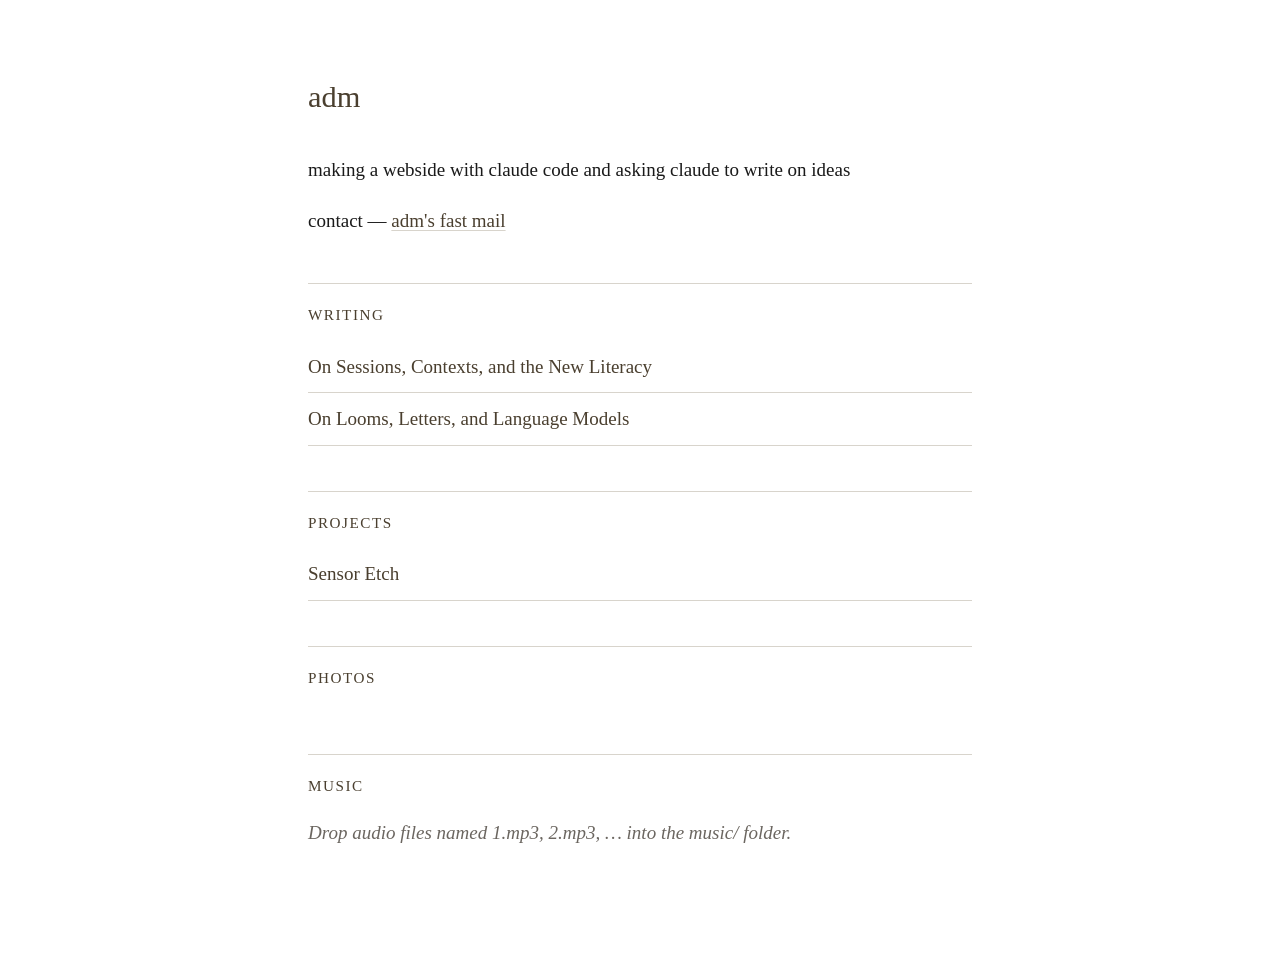
==== index.html @ 4acb8cd6 "update index" ====
<!DOCTYPE html>
<html lang="en">
<head>
<meta charset="UTF-8">
<meta name="viewport" content="width=device-width, initial-scale=1.0">
<title>adm</title>
<link rel="stylesheet" href="style.css">
</head>
<body>

<main class="wrap">

  <h1>adm</h1>

  <!-- Bio: edit these paragraphs. This is the only place "about" lives. -->
  <p>making a webside with claude code and asking claude to write on ideas</p>
  <p>contact &mdash; <a href="mailto:adm@fastmail.com">adm's fast mail</a></p>


  <!-- ============ ESSAYS ============
       To add: drop a new file in essays/ and add ONE <li> line below. -->
  <h2>Writing</h2>
  <ul>
    <li><a href="essays/sessions-contexts-new-literacy.html">On Sessions, Contexts, and the New Literacy</a></li>
    <li><a href="essays/looms-letters-language-models.html">On Looms, Letters, and Language Models</a></li>
  </ul>


  <!-- ============ PROJECTS ============
       To add: drop a new file in projects/ and add ONE <li> line below. -->
  <h2>Projects</h2>
  <ul>
    <li><a href="projects/sensor-etch.html">Sensor Etch</a></li>
  </ul>


  <!-- ============ PHOTOS ============
       To add: name a photo 1.jpg, 2.jpg, 3.jpg, ... and drop it in photos/.
       It loads automatically. No editing here. -->
  <h2>Photos</h2>
  <div id="photos" class="gallery"></div>


  <!-- ============ MUSIC ============
       To add: name an audio file 1.mp3, 2.mp3, ... and drop it in music/.
       It loads automatically. No editing here. -->
  <h2>Music</h2>
  <div id="music" class="music-list"></div>


  <!-- ============ SUPPORT (uncomment when ready) ============ -->
  <!--
  <h2>Support</h2>
  <ul>
    <li><a href="https://buymeacoffee.com/yourname">Buy me a coffee</a></li>
    <li><a href="https://patreon.com/yourname">Patreon</a></li>
  </ul>
  -->

</main>

<script src="script.js"></script>
</body>
</html>
---- style.css ----
/* style.css — one stylesheet for the whole site. */

:root {
  --ink: #1a1a1a;
  --paper: #ffffff;
  --rule: #d8d4cc;
  --muted: #6b6660;
  --accent: #4a3f2f;
}

* { box-sizing: border-box; }
html { scroll-behavior: smooth; }

body {
  margin: 0;
  background: var(--paper);
  color: var(--ink);
  font-family: 'Iowan Old Style', 'Palatino Linotype', Palatino, Georgia, serif;
  font-size: 19px;
  line-height: 1.7;
}

.wrap {
  max-width: 720px;
  margin: 0 auto;
  padding: 8vh 28px 12vh;
}

@media (max-width: 600px) {
  body { font-size: 17.5px; }
  .wrap { padding: 5vh 22px 10vh; }
}

h1 {
  font-size: 1.9rem;
  font-weight: 500;
  color: var(--accent);
  margin: 0 0 1em;
}

h2 {
  font-size: 0.95rem;
  font-weight: 500;
  letter-spacing: 0.1em;
  text-transform: uppercase;
  color: var(--accent);
  margin: 5vh 0 1.5vh;
  padding-top: 2vh;
  border-top: 1px solid var(--rule);
}

p { margin: 0 0 1em; }

a {
  color: var(--accent);
  text-decoration: underline;
  text-decoration-color: var(--rule);
  text-underline-offset: 3px;
}
a:hover { text-decoration-color: var(--accent); }

ul {
  list-style: none;
  padding: 0;
  margin: 0 0 2vh;
}
ul li {
  padding: 0.5em 0;
  border-bottom: 1px solid var(--rule);
}
ul li a { text-decoration: none; }
ul li a:hover { color: var(--ink); }

/* Back link on subpages */
.back {
  display: inline-block;
  margin-bottom: 4vh;
  font-size: 0.9rem;
  color: var(--muted);
  text-decoration: none;
}
.back:hover { color: var(--accent); }

/* Photo gallery — auto-loaded by script.js */
.gallery {
  display: grid;
  grid-template-columns: repeat(auto-fill, minmax(220px, 1fr));
  gap: 12px;
  margin: 2vh 0;
}
.gallery img {
  width: 100%;
  height: 220px;
  object-fit: cover;
  background: #f4f1ec;
  border: 1px solid var(--rule);
  display: block;
  cursor: pointer;
  transition: opacity 0.4s ease;
}
.gallery img:hover { opacity: 0.85; }
.gallery .empty {
  grid-column: 1/-1;
  color: var(--muted);
  font-style: italic;
  padding: 2em 0;
  text-align: center;
}

/* Lightbox for photos */
.lightbox {
  position: fixed;
  inset: 0;
  background: rgba(0,0,0,0.92);
  display: none;
  align-items: center;
  justify-content: center;
  z-index: 100;
  cursor: zoom-out;
}
.lightbox.open { display: flex; }
.lightbox img { max-width: 92vw; max-height: 92vh; }

/* Music list — auto-loaded */
.music-list { margin: 2vh 0; }
.music-list audio {
  display: block;
  width: 100%;
  margin: 0.6em 0;
}
.music-list .empty {
  color: var(--muted);
  font-style: italic;
}

/* ===========================================================
   ESSAY-PAGE STYLES (only used inside essays/*.html)
   =========================================================== */

body.essay { line-height: 1.72; }

.essay .title {
  margin-bottom: 5vh;
  border-bottom: 1px solid var(--rule);
  padding-bottom: 3vh;
}
.essay .title h1 { font-size: 2.05rem; margin: 0 0 0.4em; }
.essay .title .subtitle {
  font-style: italic;
  color: var(--muted);
  margin: 0;
}

.essay section { margin-bottom: 4.5vh; }
.essay section h2 {
  border-top: none;
  padding-top: 0;
  margin-top: 3.5vh;
}
.essay p { margin-bottom: 1.3em; }
.essay p + p { text-indent: 1.6em; margin-top: -0.4em; }

.essay .lead { font-size: 1.05em; }
.essay .lead::first-letter {
  font-size: 3.4em;
  float: left;
  line-height: 0.85;
  padding: 0.05em 0.08em 0 0;
  font-weight: 500;
  color: var(--accent);
}

.essay .pullquote {
  margin: 6vh auto 7vh;
  padding: 0 1.2em;
  font-style: italic;
  font-size: 1.55rem;
  line-height: 1.45;
  color: var(--accent);
  text-align: center;
}
.essay .pullquote::before,
.essay .pullquote::after {
  content: '';
  display: block;
  width: 60px;
  height: 1px;
  background: var(--rule);
  margin: 18px auto;
}
@media (max-width: 600px) { .essay .pullquote { font-size: 1.25rem; } }

.essay figure { margin: 3vh 0; text-align: center; }
.essay figure img {
  width: 100%;
  height: auto;
  background: #f4f1ec;
  border: 1px solid var(--rule);
}
.essay figcaption {
  margin-top: 0.8em;
  font-size: 0.82rem;
  color: var(--muted);
  font-style: italic;
}
.essay figcaption .yr {
  font-style: normal;
  letter-spacing: 0.08em;
  color: var(--accent);
  font-size: 0.78rem;
  margin-right: 0.5em;
  padding-right: 0.6em;
  border-right: 1px solid var(--rule);
}

/* Reading progress bar (essay pages) */
.progress {
  position: fixed; top: 0; left: 0;
  height: 2px; width: 0%;
  background: var(--accent);
  transition: width 0.1s linear;
  z-index: 9;
}

/* Ambient music toggle (essay pages) */
.music-toggle {
  position: fixed; top: 22px; right: 22px;
  background: rgba(255,255,255,0.92);
  border: 1px solid var(--rule);
  border-radius: 999px;
  padding: 8px 14px 8px 12px;
  font-family: inherit;
  font-size: 0.78rem;
  color: var(--muted);
  cursor: pointer;
  display: flex;
  align-items: center;
  gap: 8px;
  z-index: 10;
}
.music-toggle:hover { color: var(--ink); border-color: var(--accent); }
.music-toggle .dot {
  width: 8px; height: 8px; border-radius: 50%;
  background: var(--muted);
}
.music-toggle.on .dot {
  background: var(--accent);
  animation: pulse 3.2s ease-in-out infinite;
}
@keyframes pulse {
  0%,100% { box-shadow: 0 0 0 0 rgba(74,63,47,0.35); }
  50%     { box-shadow: 0 0 0 8px rgba(74,63,47,0); }
}
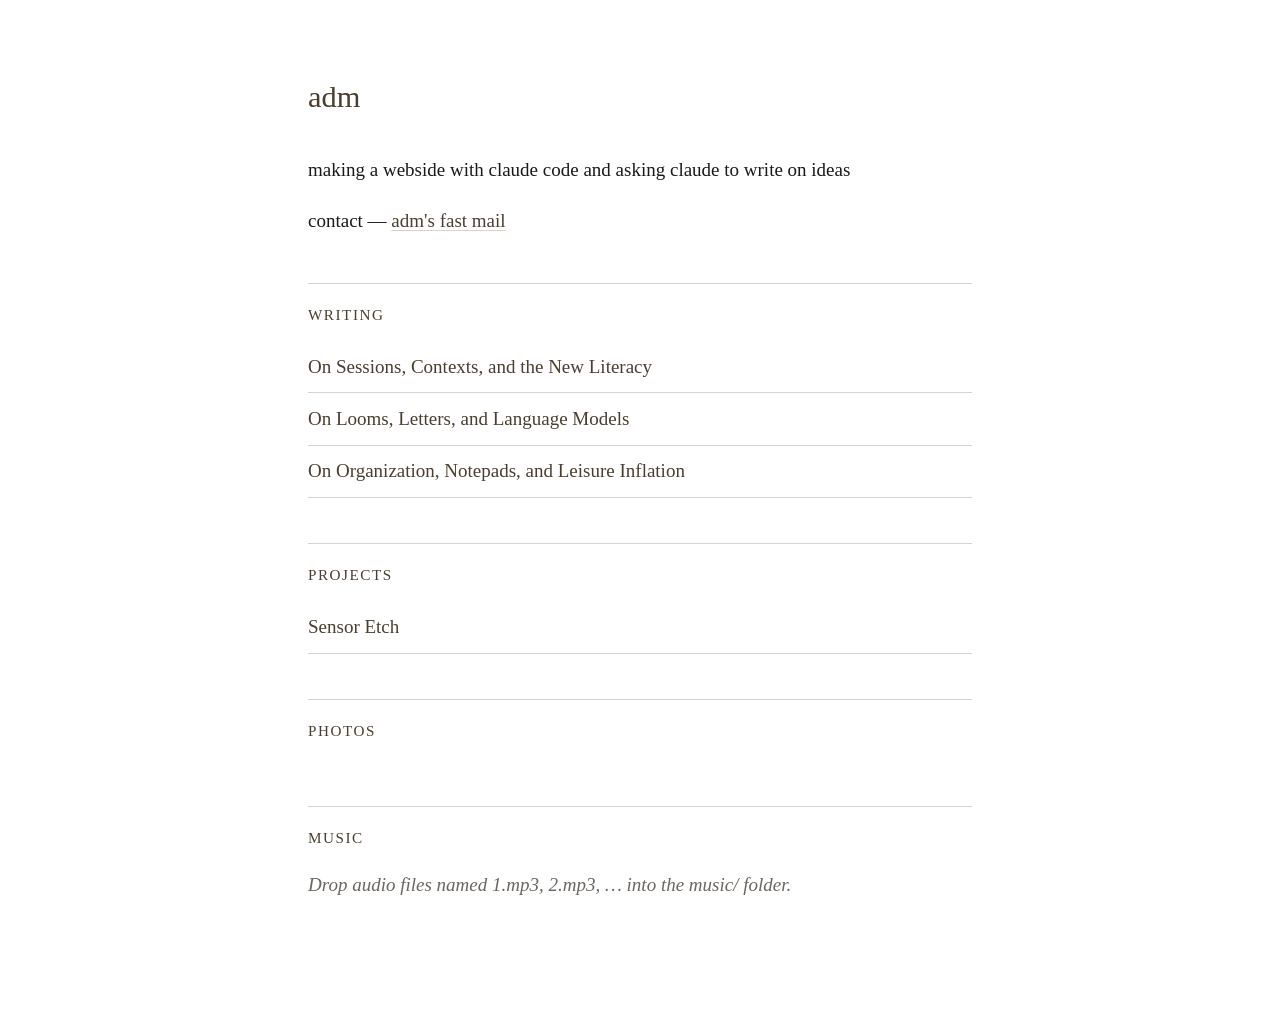
==== commit cd73d96a: "Add link to 'On Organization, Notepads, and Leisure Inflation'" ====
--- a/index.html
+++ b/index.html
@@ -23,6 +23,7 @@
   <ul>
     <li><a href="essays/sessions-contexts-new-literacy.html">On Sessions, Contexts, and the New Literacy</a></li>
     <li><a href="essays/looms-letters-language-models.html">On Looms, Letters, and Language Models</a></li>
+    <li><a href="essays/organize-leisure-inflation.html.html">On Organization, Notepads, and Leisure Inflation</a></li>
   </ul>
 
 
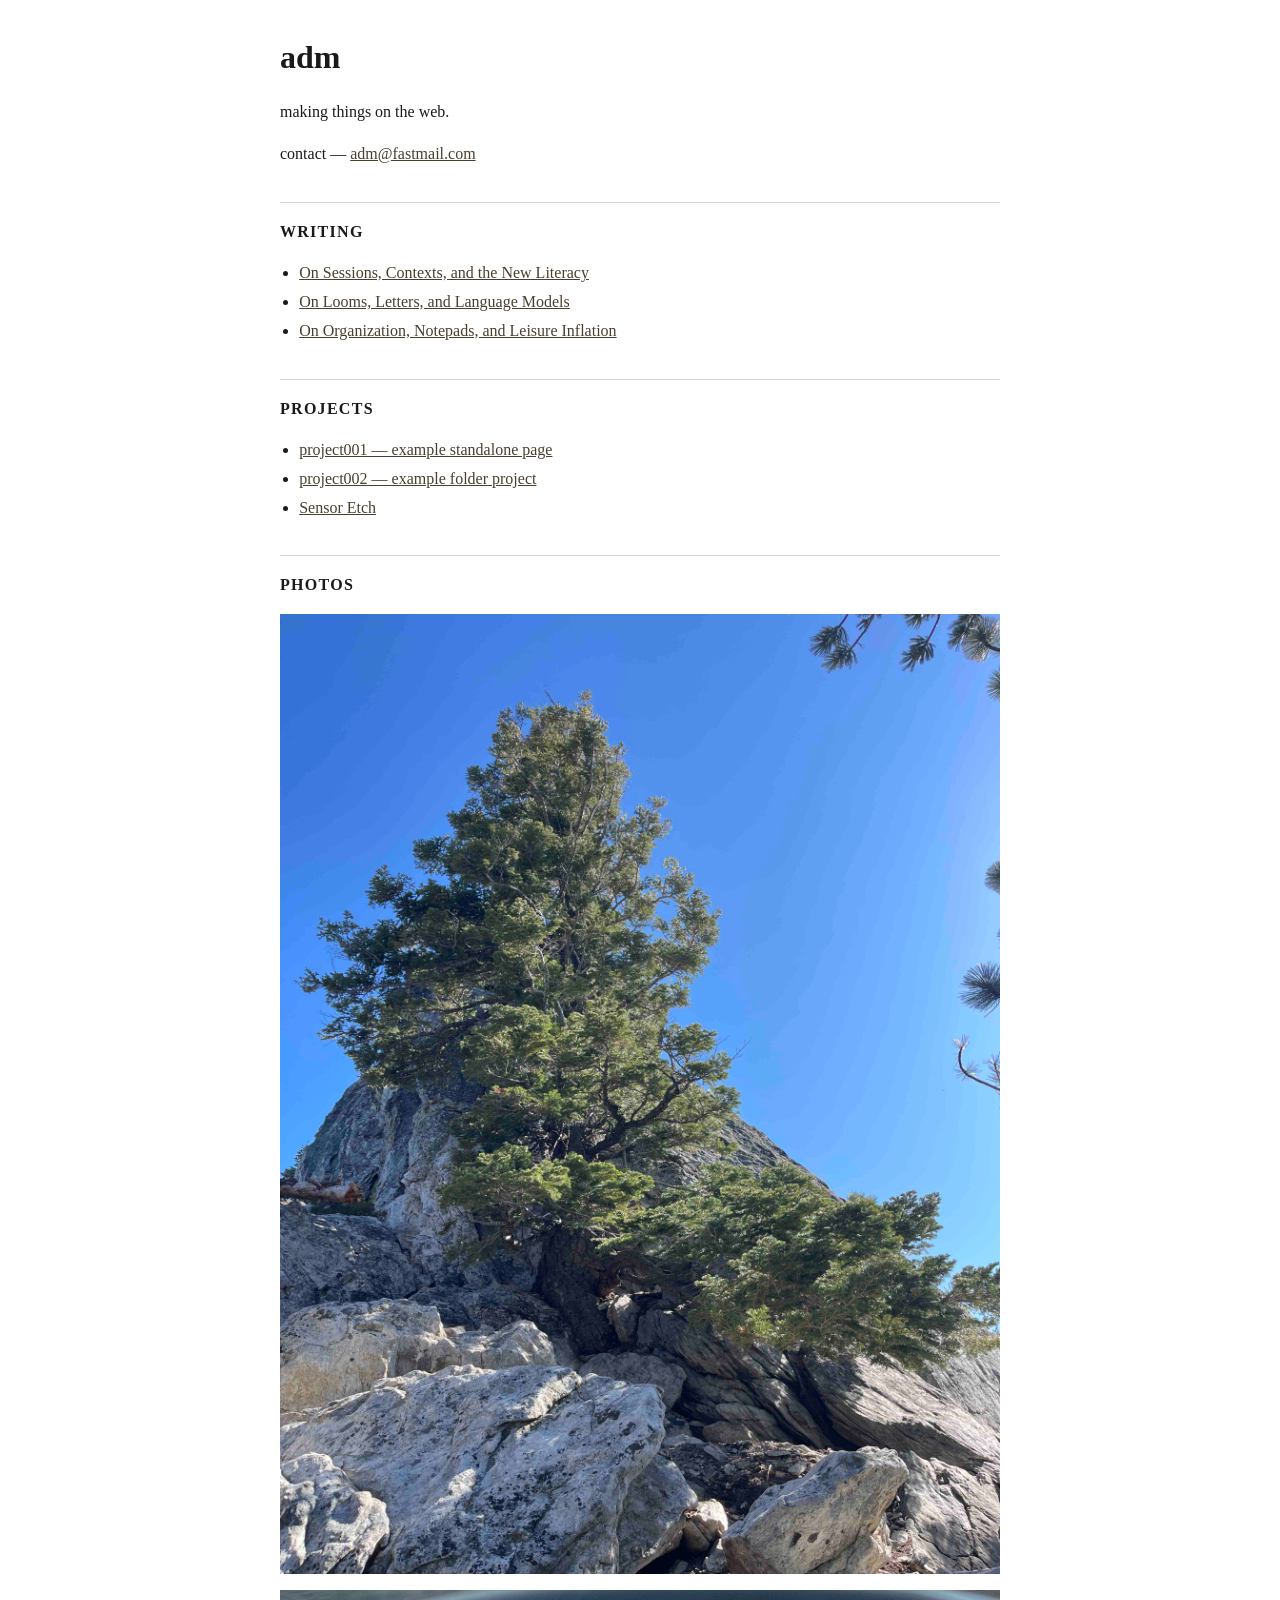
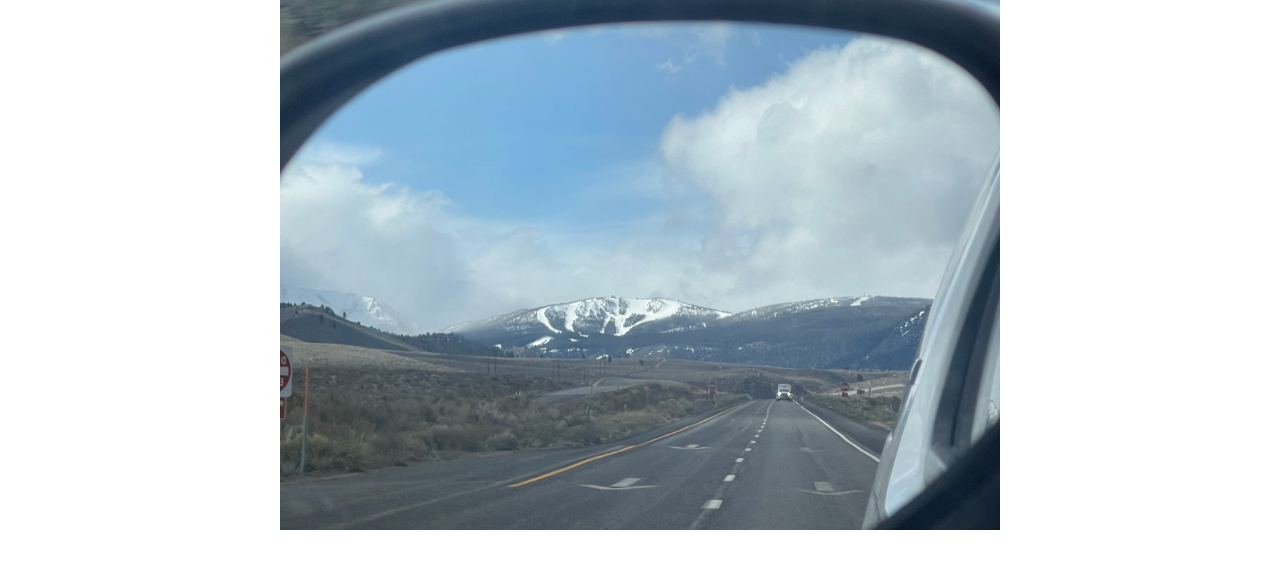
==== commit f65cc5e4: "simplify index to a bare-bones static page Replace the auto-loading homepage with a single self-cont" ====
--- a/index.html
+++ b/index.html
@@ -4,62 +4,57 @@
 <meta charset="UTF-8">
 <meta name="viewport" content="width=device-width, initial-scale=1.0">
 <title>adm</title>
-<link rel="stylesheet" href="style.css">
+<style>
+  body { max-width: 720px; margin: 2em auto; padding: 0 1em;
+         font-family: 'Iowan Old Style', Palatino, Georgia, serif;
+         line-height: 1.6; color: #1a1a1a; background: #fff; }
+  h1 { margin: 0 0 0.2em; }
+  h2 { margin-top: 2.2em; padding-top: 1em;
+       border-top: 1px solid #d8d4cc;
+       font-size: 1rem; letter-spacing: 0.08em; text-transform: uppercase; }
+  ul { padding-left: 1.2em; }
+  li { margin: 0.2em 0; }
+  img { max-width: 100%; height: auto; display: block; margin: 1em 0; }
+  a { color: #4a3f2f; }
+</style>
 </head>
 <body>
 
-<main class="wrap">
+<h1>adm</h1>
 
-  <h1>adm</h1>
-
-  <!-- Bio: edit these paragraphs. This is the only place "about" lives. -->
-  <p>making a webside with claude code and asking claude to write on ideas</p>
-  <p>contact &mdash; <a href="mailto:adm@fastmail.com">adm's fast mail</a></p>
+<p>making things on the web.</p>
+<p>contact &mdash; <a href="mailto:adm@fastmail.com">adm@fastmail.com</a></p>
 
 
-  <!-- ============ ESSAYS ============
-       To add: drop a new file in essays/ and add ONE <li> line below. -->
-  <h2>Writing</h2>
-  <ul>
-    <li><a href="essays/sessions-contexts-new-literacy.html">On Sessions, Contexts, and the New Literacy</a></li>
-    <li><a href="essays/looms-letters-language-models.html">On Looms, Letters, and Language Models</a></li>
-    <li><a href="essays/organize-leisure-inflation.html.html">On Organization, Notepads, and Leisure Inflation</a></li>
-  </ul>
+<!-- ============ WRITING ============
+     To add: drop a new .html file in essays/ and add one <li> below. -->
+<h2>Writing</h2>
+<ul>
+  <li><a href="essays/sessions-contexts-new-literacy.html">On Sessions, Contexts, and the New Literacy</a></li>
+  <li><a href="essays/looms-letters-language-models.html">On Looms, Letters, and Language Models</a></li>
+  <li><a href="essays/organize-leisure-inflation.html">On Organization, Notepads, and Leisure Inflation</a></li>
+</ul>
 
 
-  <!-- ============ PROJECTS ============
-       To add: drop a new file in projects/ and add ONE <li> line below. -->
-  <h2>Projects</h2>
-  <ul>
-    <li><a href="projects/sensor-etch.html">Sensor Etch</a></li>
-  </ul>
+<!-- ============ PROJECTS ============
+     Projects live in projects/ and are named project001 through project999.
+     Two patterns work:
+       projects/project001.html         (standalone file)
+       projects/project002/index.html   (folder, for projects with assets)
+     Drop one in, then add one <li> below to link it. -->
+<h2>Projects</h2>
+<ul>
+  <li><a href="projects/project001.html">project001 &mdash; example standalone page</a></li>
+  <li><a href="projects/project002/">project002 &mdash; example folder project</a></li>
+  <li><a href="projects/sensor-etch.html">Sensor Etch</a></li>
+</ul>
 
 
-  <!-- ============ PHOTOS ============
-       To add: name a photo 1.jpg, 2.jpg, 3.jpg, ... and drop it in photos/.
-       It loads automatically. No editing here. -->
-  <h2>Photos</h2>
-  <div id="photos" class="gallery"></div>
+<!-- ============ PHOTOS ============
+     To add: drop the file in photos/ and add one <img> below. -->
+<h2>Photos</h2>
+<img src="photos/1.jpeg" alt="">
+<img src="photos/2.jpg" alt="">
 
-
-  <!-- ============ MUSIC ============
-       To add: name an audio file 1.mp3, 2.mp3, ... and drop it in music/.
-       It loads automatically. No editing here. -->
-  <h2>Music</h2>
-  <div id="music" class="music-list"></div>
-
-
-  <!-- ============ SUPPORT (uncomment when ready) ============ -->
-  <!--
-  <h2>Support</h2>
-  <ul>
-    <li><a href="https://buymeacoffee.com/yourname">Buy me a coffee</a></li>
-    <li><a href="https://patreon.com/yourname">Patreon</a></li>
-  </ul>
-  -->
-
-</main>
-
-<script src="script.js"></script>
 </body>
 </html>
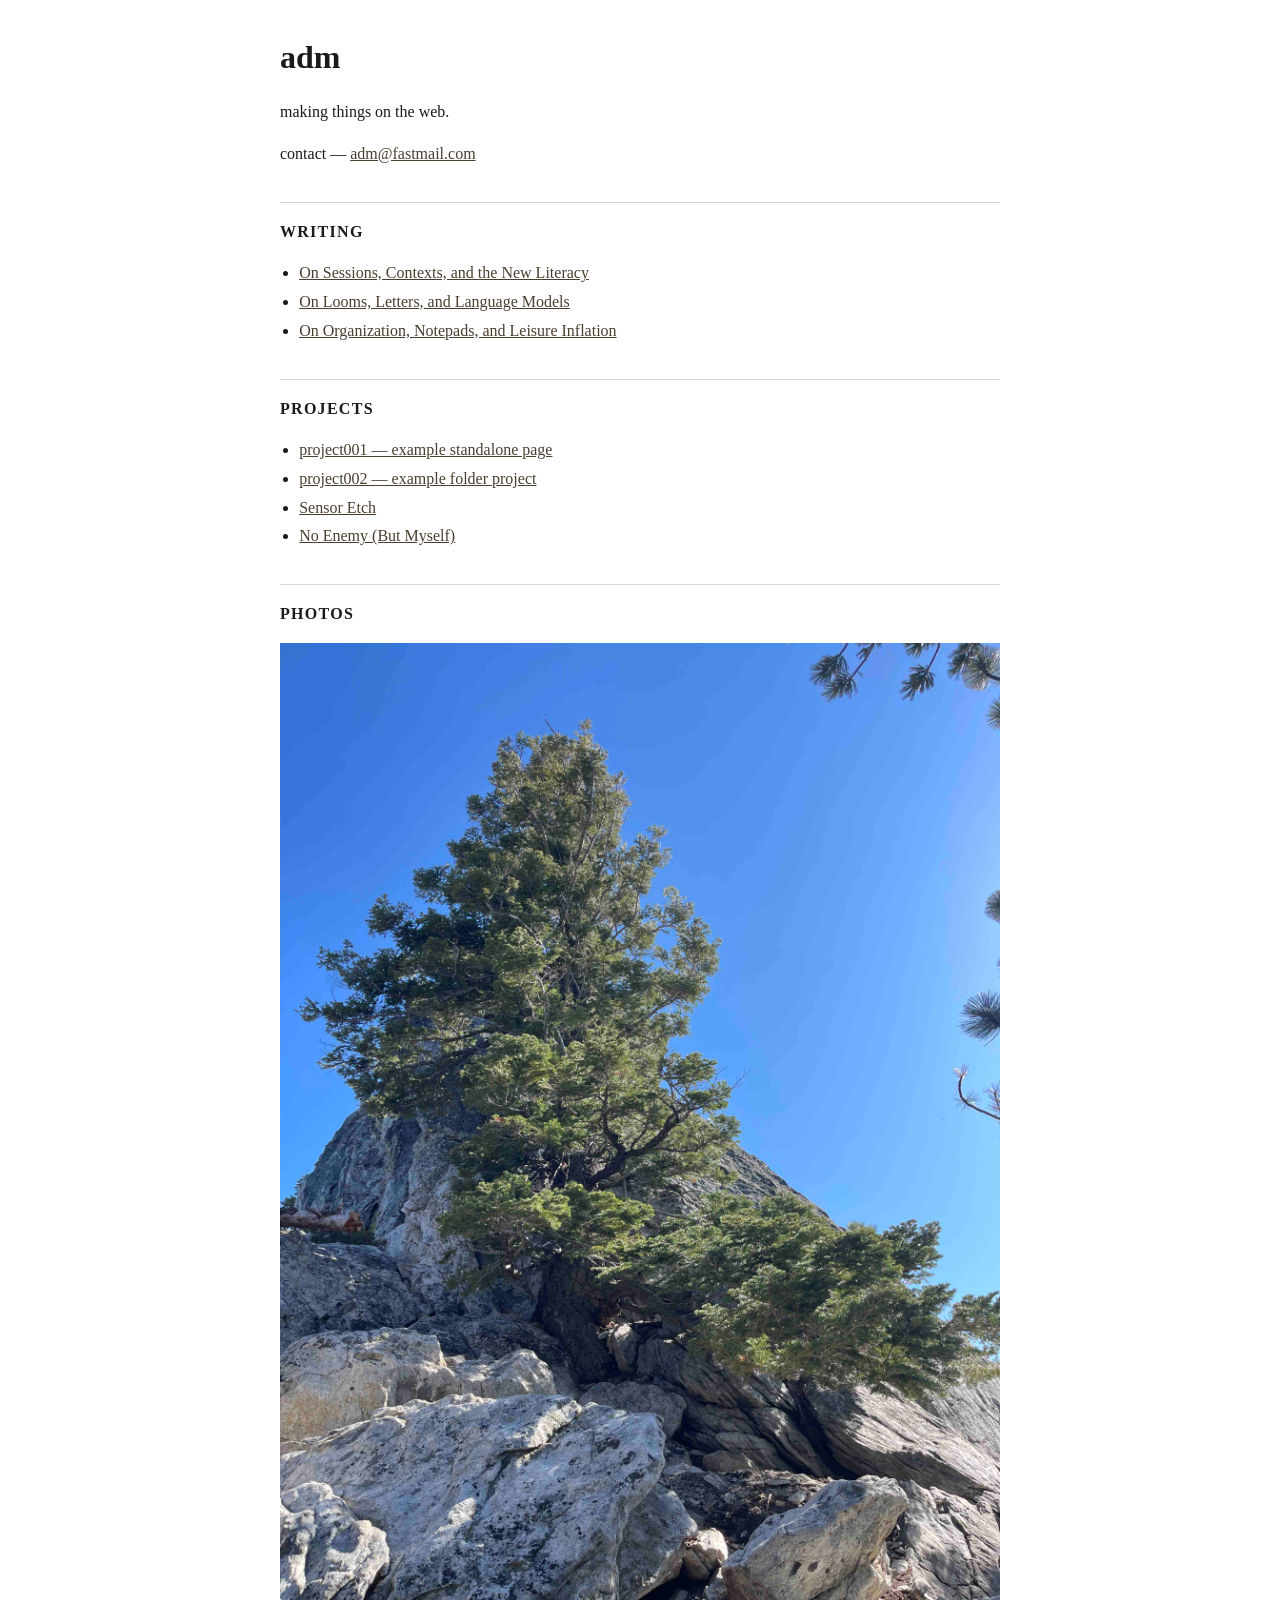
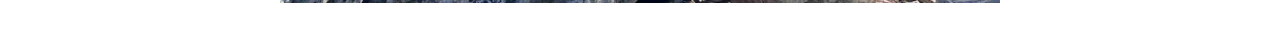
==== commit b6000c0b: "add llm rewrite project" ====
--- a/index.html
+++ b/index.html
@@ -47,6 +47,7 @@
   <li><a href="projects/project001.html">project001 &mdash; example standalone page</a></li>
   <li><a href="projects/project002/">project002 &mdash; example folder project</a></li>
   <li><a href="projects/sensor-etch.html">Sensor Etch</a></li>
+  <li><a href="projects/project017/index.html">No Enemy (But Myself)</a></li>
 </ul>
 
 
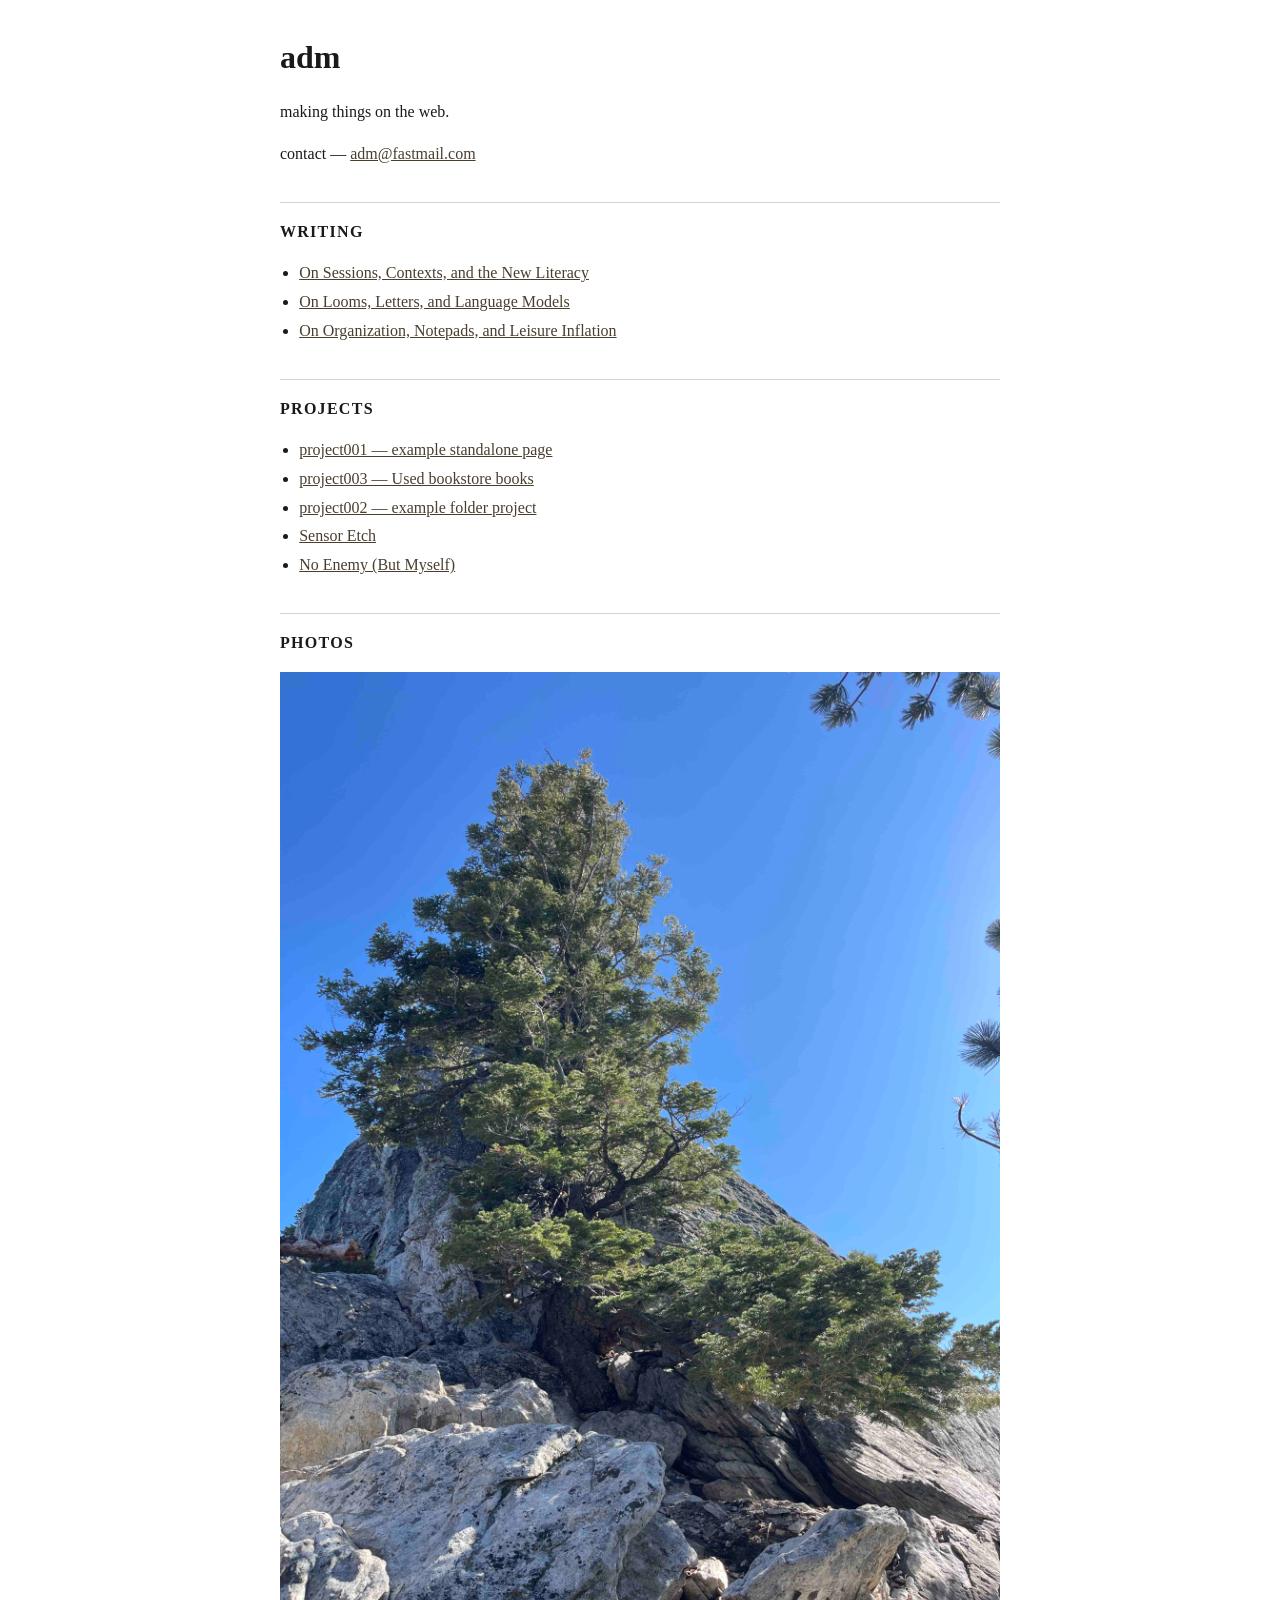
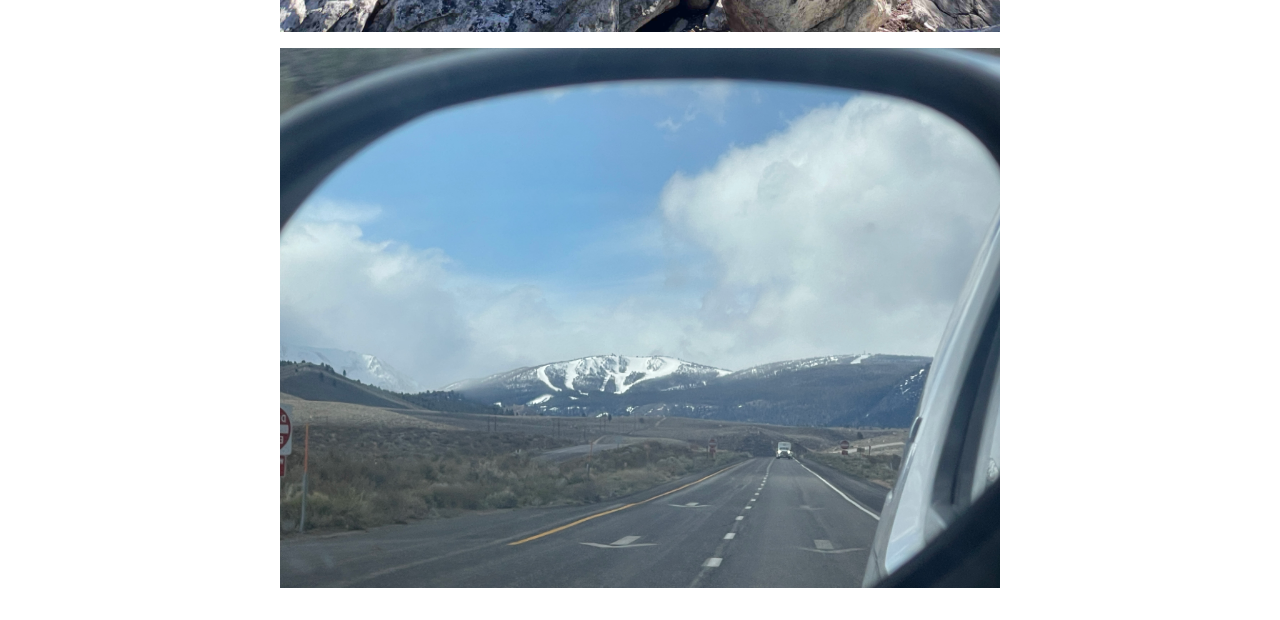
==== commit 85bc63e0: "test external url" ====
--- a/index.html
+++ b/index.html
@@ -45,6 +45,7 @@
 <h2>Projects</h2>
 <ul>
   <li><a href="projects/project001.html">project001 &mdash; example standalone page</a></li>
+  <li><a href="openbookmap.org">project003 &mdash; Used bookstore books</a></li>
   <li><a href="projects/project002/">project002 &mdash; example folder project</a></li>
   <li><a href="projects/sensor-etch.html">Sensor Etch</a></li>
   <li><a href="projects/project017/index.html">No Enemy (But Myself)</a></li>
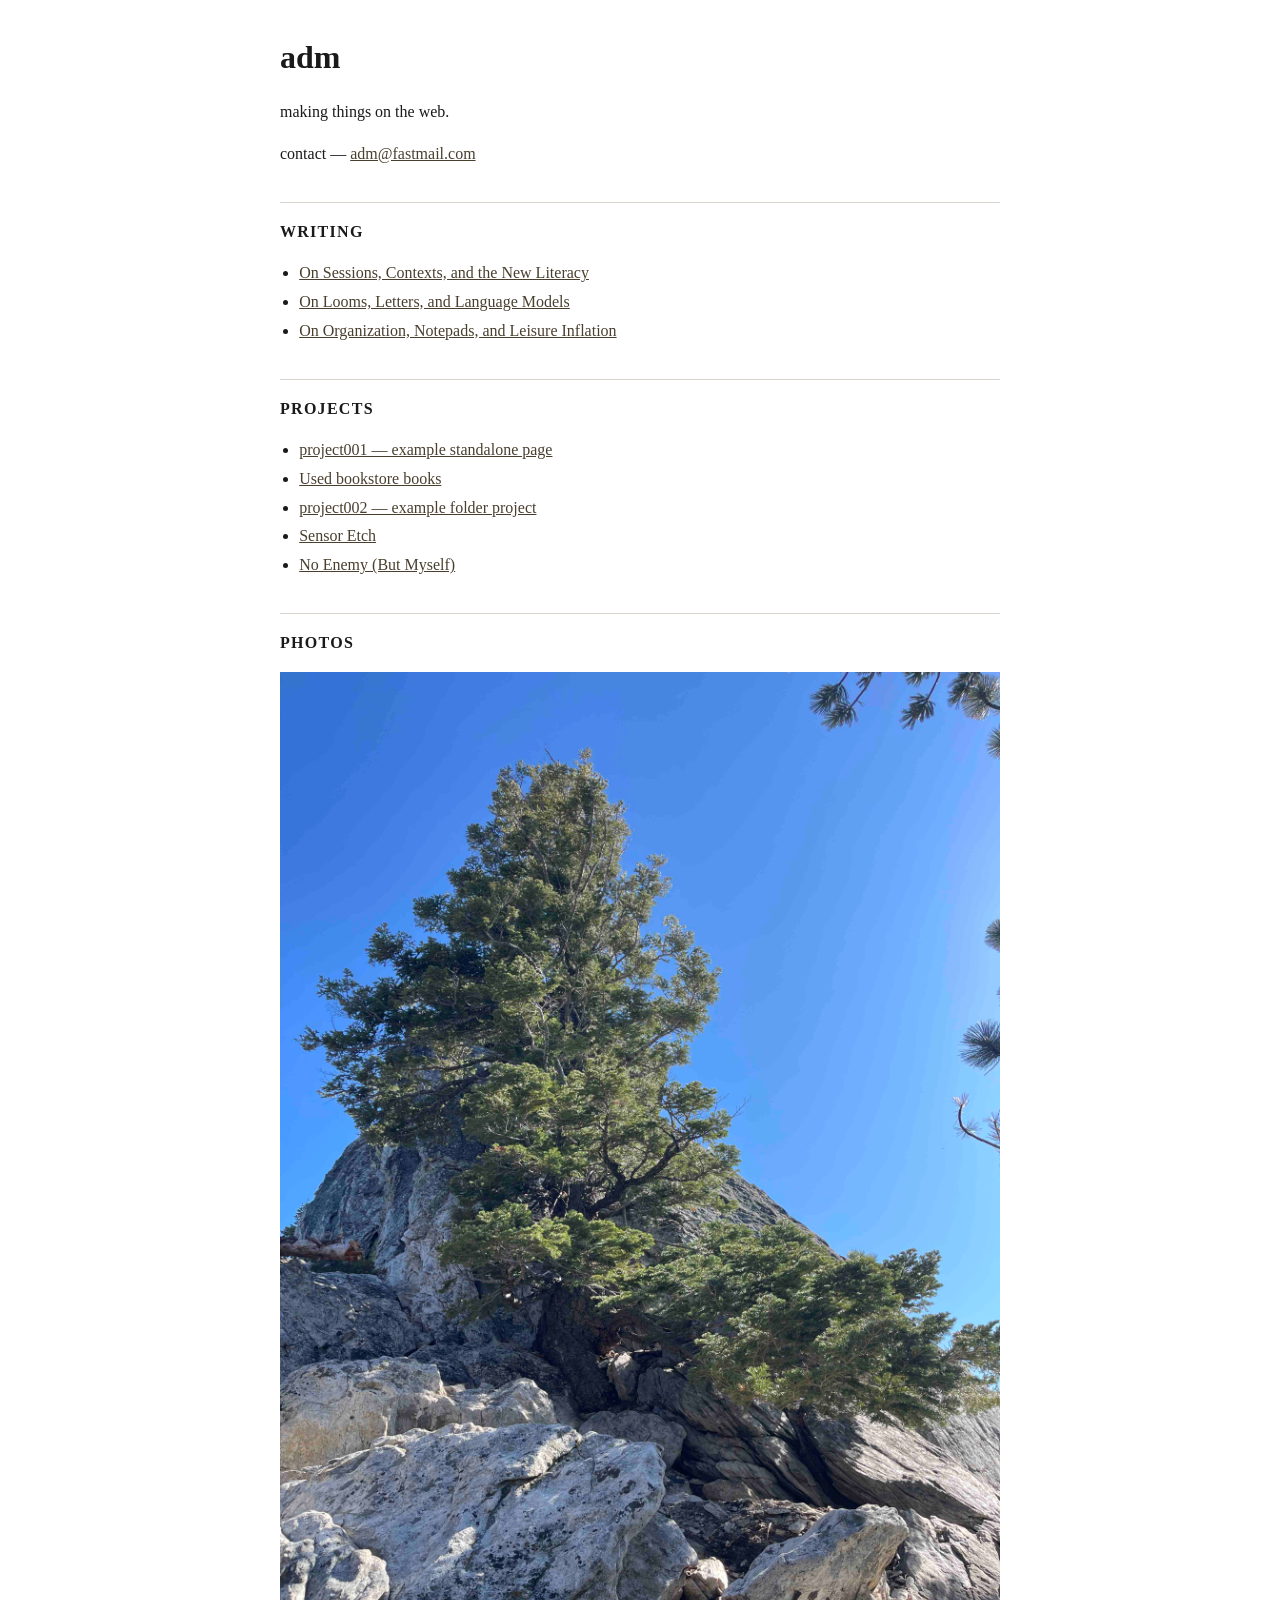
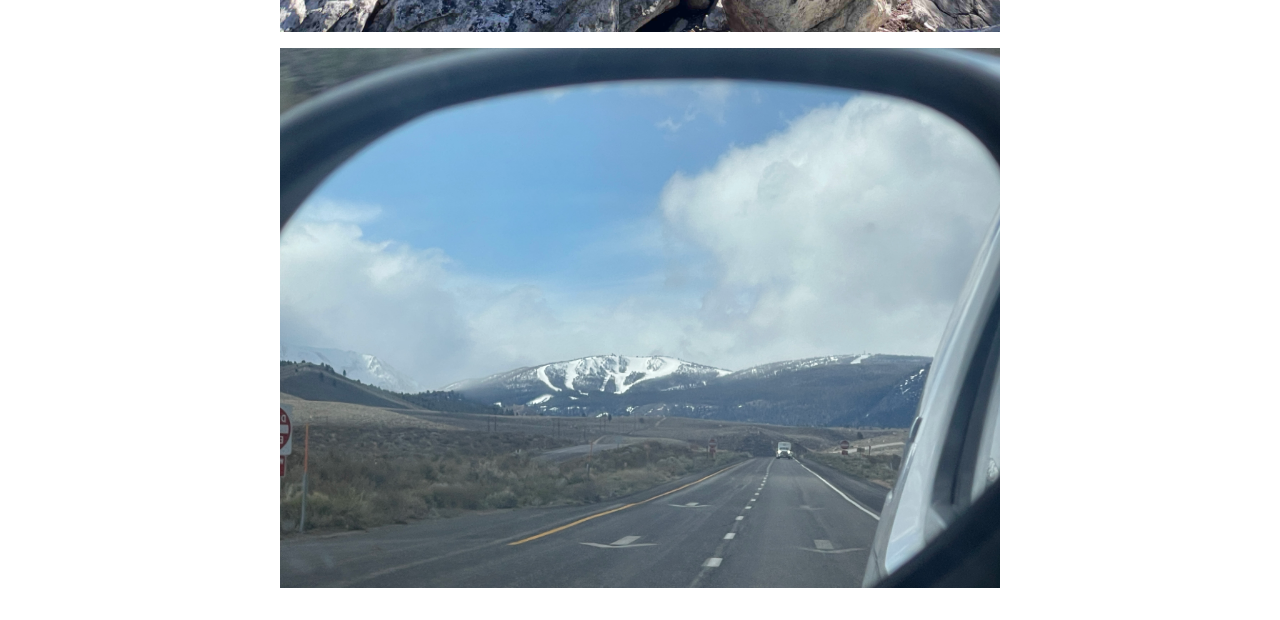
==== commit 6b247420: "Update link for project003 to use HTTPS" ====
--- a/index.html
+++ b/index.html
@@ -45,7 +45,7 @@
 <h2>Projects</h2>
 <ul>
   <li><a href="projects/project001.html">project001 &mdash; example standalone page</a></li>
-  <li><a href="openbookmap.org">project003 &mdash; Used bookstore books</a></li>
+  <li><a href="https://openbookmap.org/" target="_blank" rel="noopener noreferrer"> Used bookstore books</a></li>
   <li><a href="projects/project002/">project002 &mdash; example folder project</a></li>
   <li><a href="projects/sensor-etch.html">Sensor Etch</a></li>
   <li><a href="projects/project017/index.html">No Enemy (But Myself)</a></li>
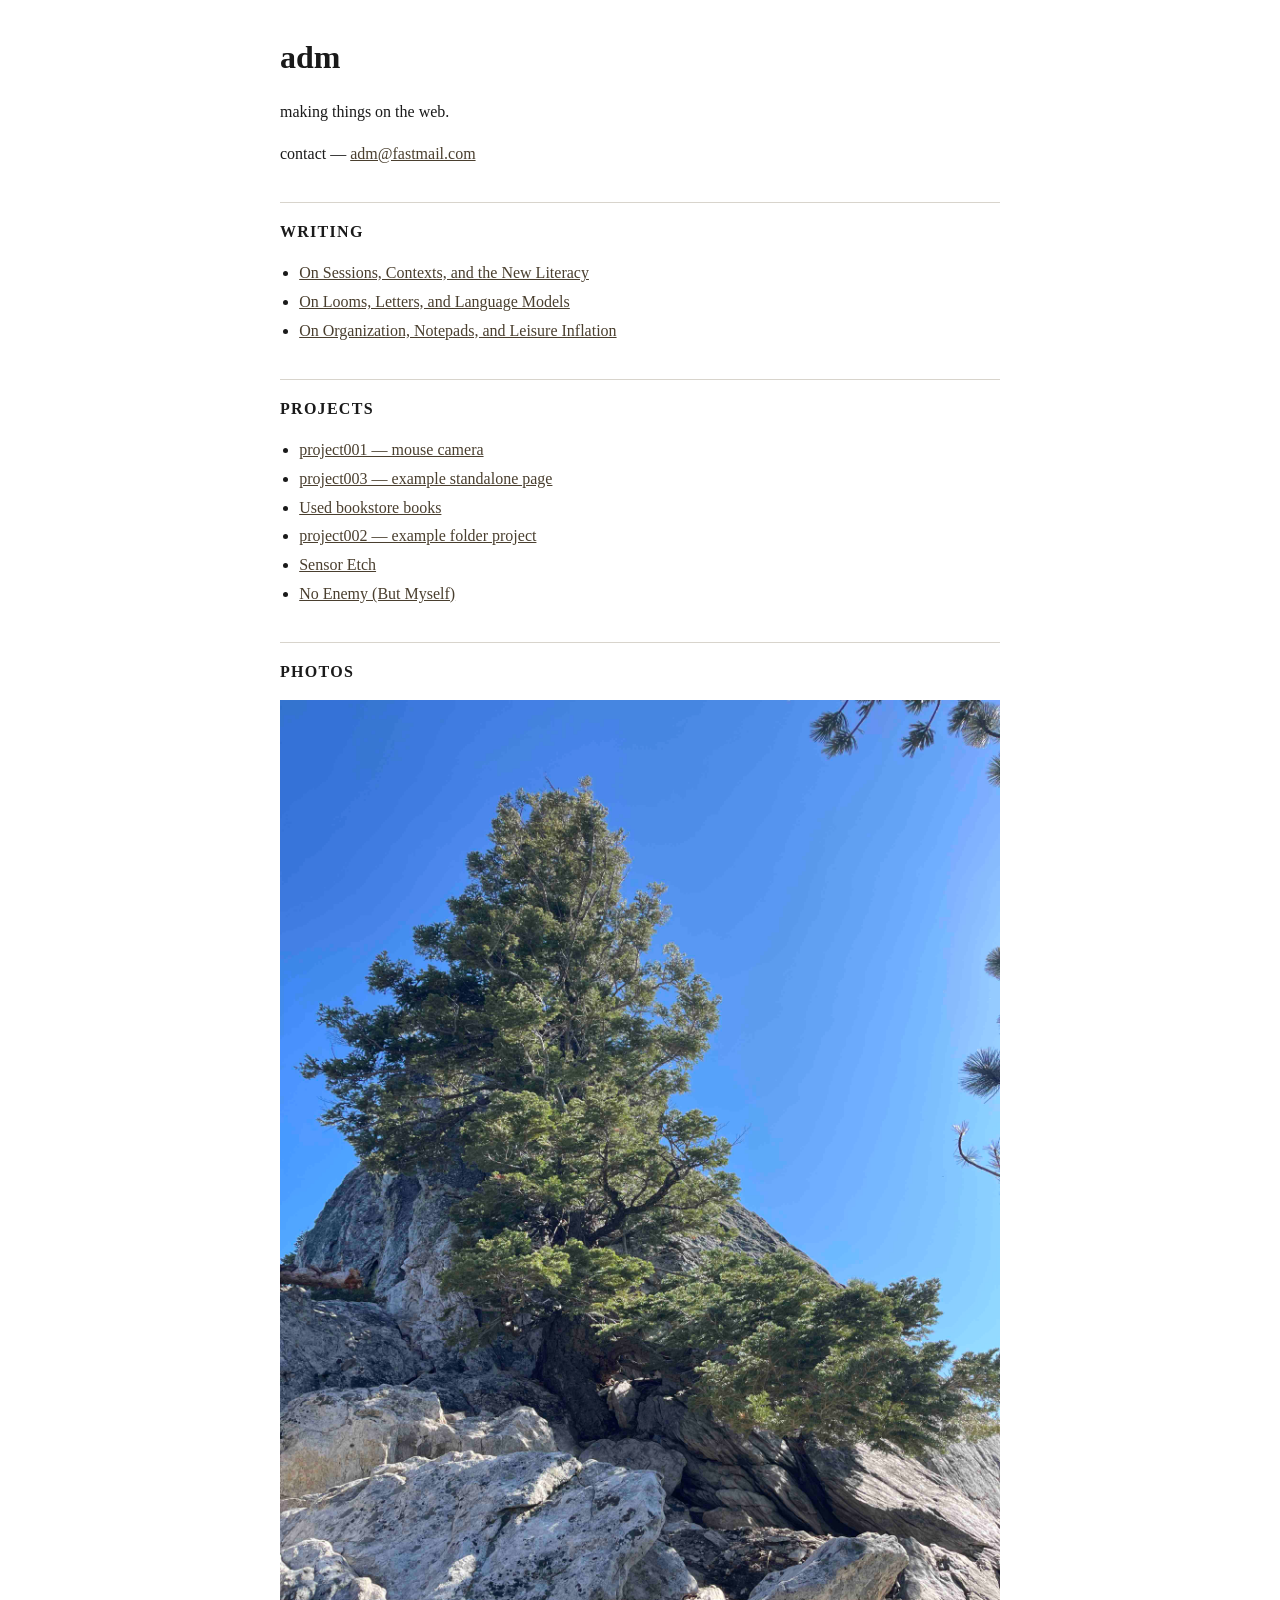
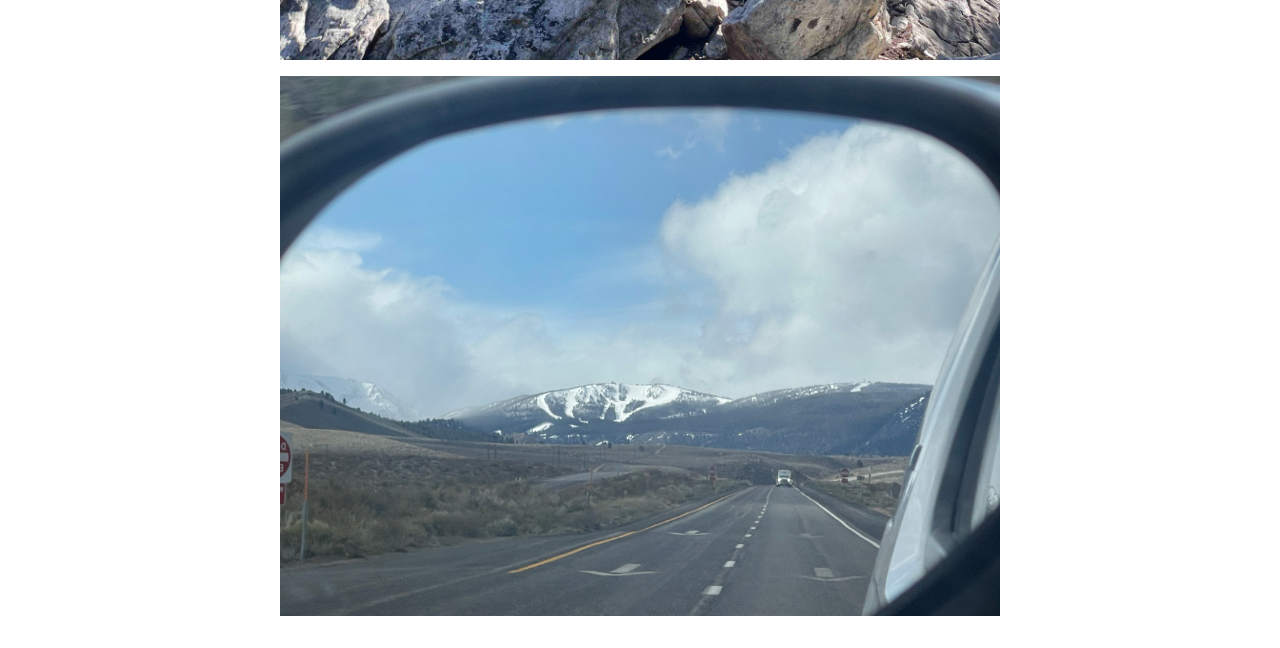
==== commit 715c262c: "Update project links in index.html" ====
--- a/index.html
+++ b/index.html
@@ -44,7 +44,8 @@
      Drop one in, then add one <li> below to link it. -->
 <h2>Projects</h2>
 <ul>
-  <li><a href="projects/project001.html">project001 &mdash; example standalone page</a></li>
+  <li><a href="projects/project001.html">project001 &mdash; mouse camera</a></li>
+  <li><a href="projects/project003.html">project003 &mdash; example standalone page</a></li>
   <li><a href="https://openbookmap.org/" target="_blank" rel="noopener noreferrer"> Used bookstore books</a></li>
   <li><a href="projects/project002/">project002 &mdash; example folder project</a></li>
   <li><a href="projects/sensor-etch.html">Sensor Etch</a></li>
